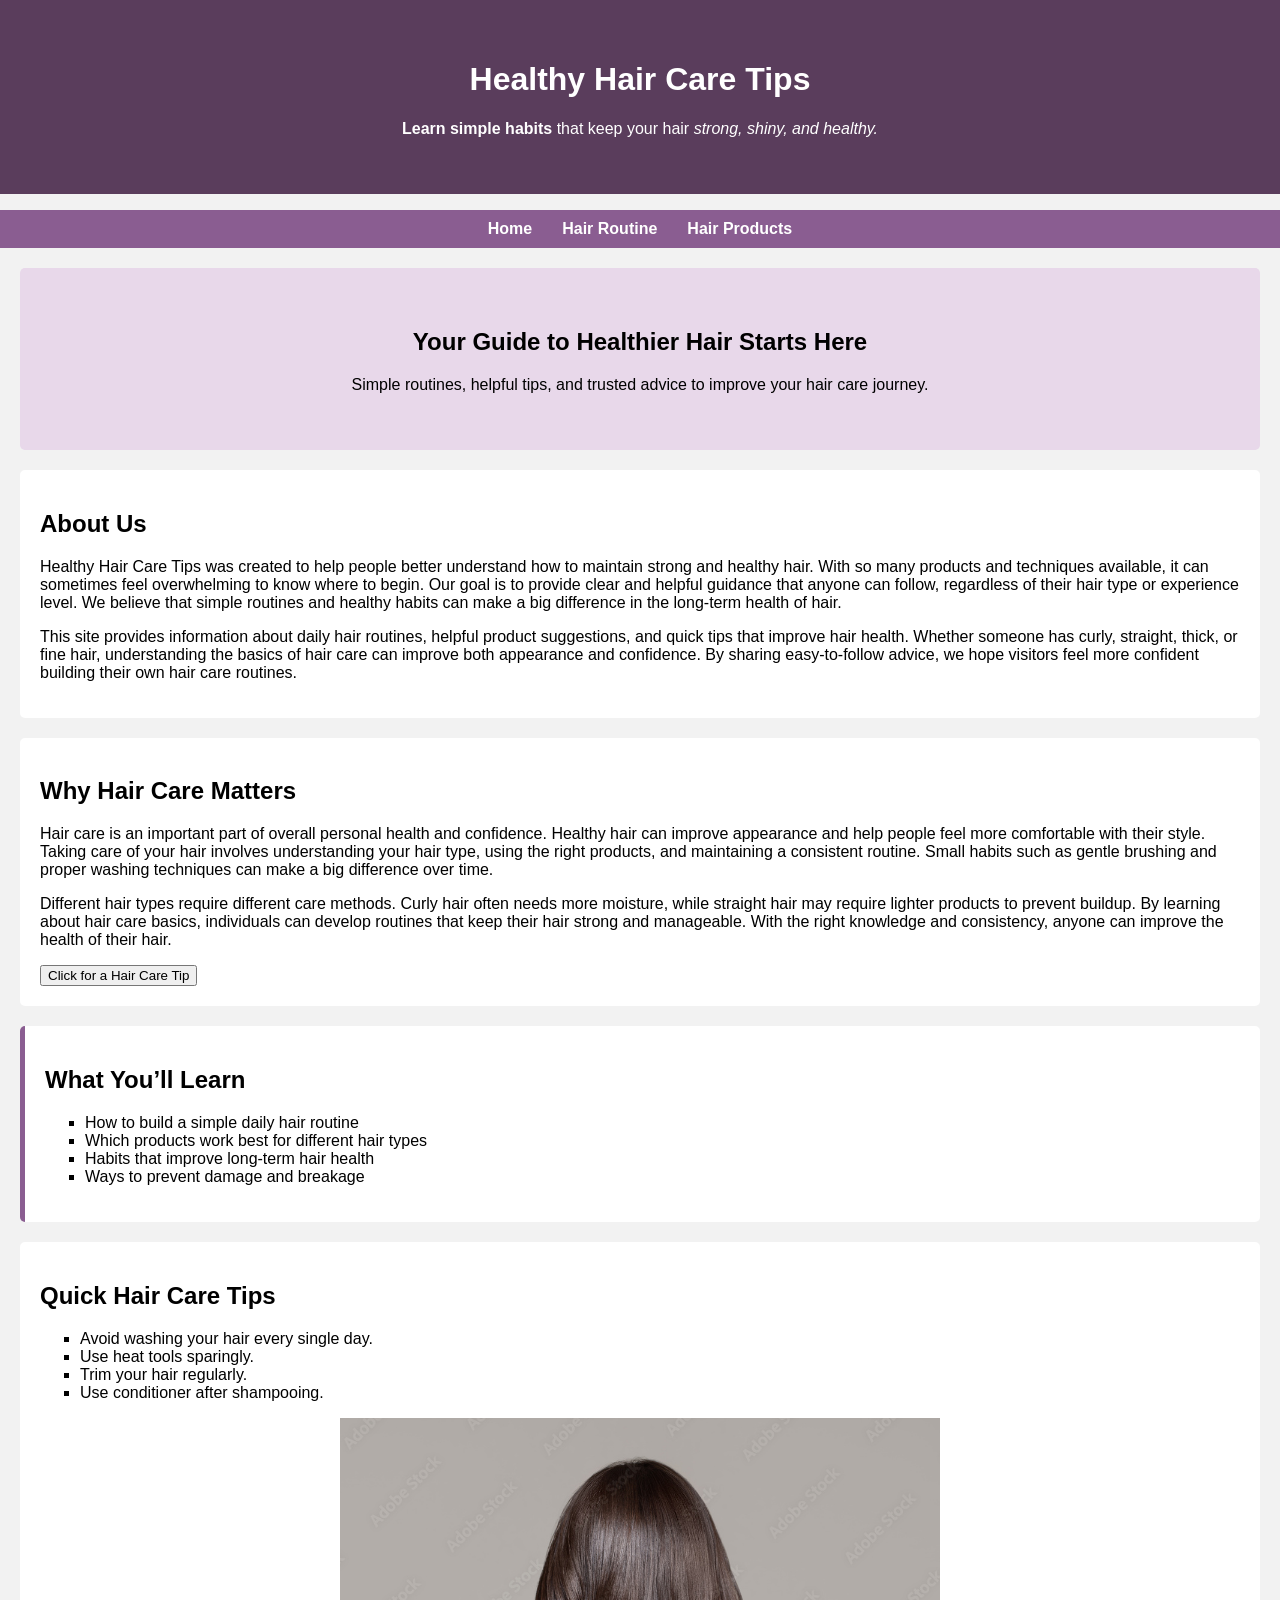
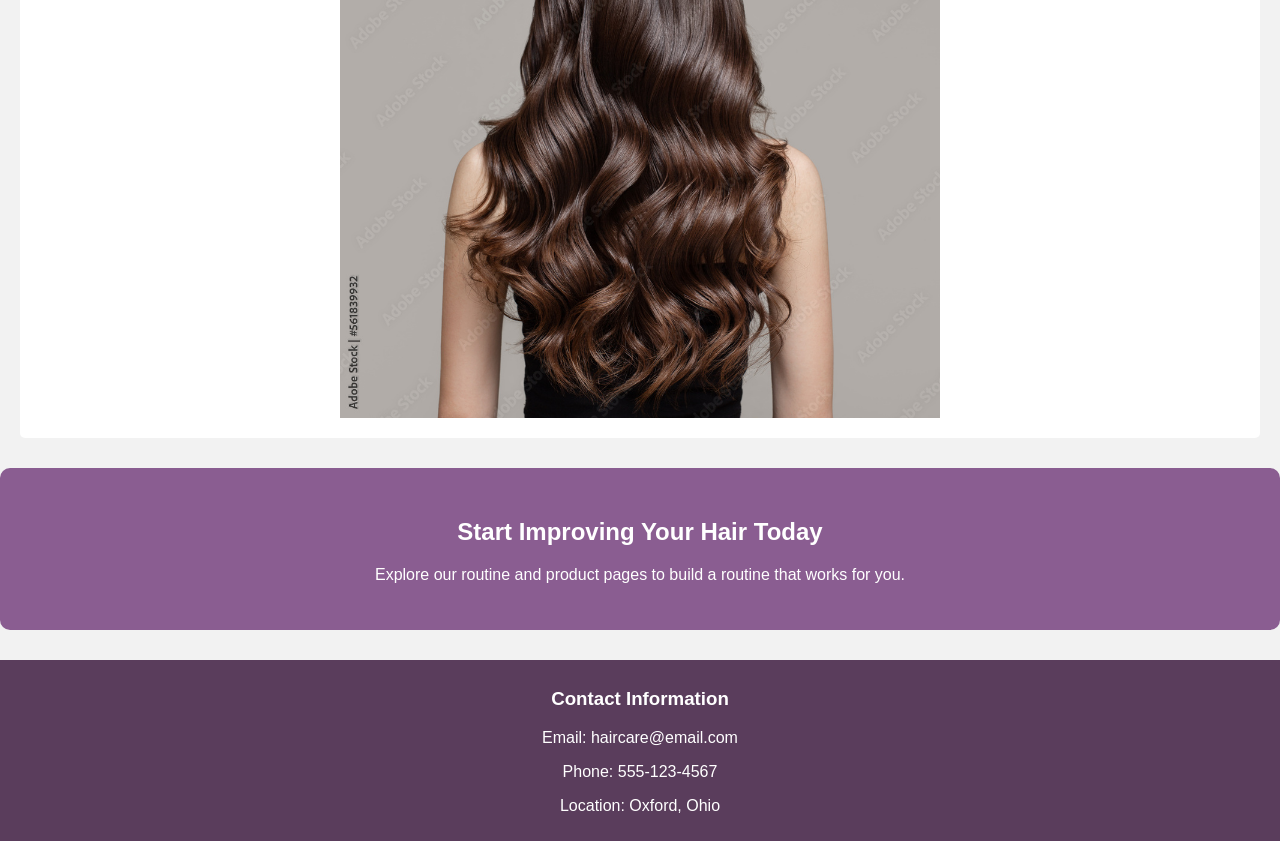
==== index.html @ 945bed4e "Add files via upload" ====
<!DOCTYPE html>
<html lang="en">
<head>
<meta charset="UTF-8">
<meta name="viewport" content="width=device-width, initial-scale=1.0">
<title>Hair Care Tips</title>
<link rel="stylesheet" href="styles.css">
<script src="script.js" defer></script>
</head>

<body>

<header class="site-header">
  <div class="container">
    <h1>Healthy Hair Care Tips</h1>
    <p><b>Learn simple habits</b> that keep your hair <i>strong, shiny, and healthy.</i></p>
  </div>
</header>

<nav class="navbar">
  <div class="container">
    <ul class="nav-links">
      <li><a href="index.html">Home</a></li>
      <li><a href="hairroutine.html">Hair Routine</a></li>
      <li><a href="hairproducts.html">Hair Products</a></li>
    </ul>
  </div>
</nav> 

<!-- NEW HERO SECTION -->
<section class="hero">
  <div class="container">
    <h2>Your Guide to Healthier Hair Starts Here</h2>
    <p>Simple routines, helpful tips, and trusted advice to improve your hair care journey.</p>
  </div>
</section>

<main class="container">

  <!-- ABOUT -->
  <section class="content card">
    <h2>About Us</h2>

    <p>
    Healthy Hair Care Tips was created to help people better understand how to maintain strong and healthy hair. With so many products and techniques available, it can sometimes feel overwhelming to know where to begin. Our goal is to provide clear and helpful guidance that anyone can follow, regardless of their hair type or experience level. We believe that simple routines and healthy habits can make a big difference in the long-term health of hair.
    </p>

    <p>
    This site provides information about daily hair routines, helpful product suggestions, and quick tips that improve hair health. Whether someone has curly, straight, thick, or fine hair, understanding the basics of hair care can improve both appearance and confidence. By sharing easy-to-follow advice, we hope visitors feel more confident building their own hair care routines.
    </p>
  </section>

  <!-- WHY IT MATTERS -->
  <section class="content card">
    <h2>Why Hair Care Matters</h2>

    <p>
    Hair care is an important part of overall personal health and confidence. Healthy hair can improve appearance and help people feel more comfortable with their style. Taking care of your hair involves understanding your hair type, using the right products, and maintaining a consistent routine. Small habits such as gentle brushing and proper washing techniques can make a big difference over time.
    </p>

    <p>
    Different hair types require different care methods. Curly hair often needs more moisture, while straight hair may require lighter products to prevent buildup. By learning about hair care basics, individuals can develop routines that keep their hair strong and manageable. With the right knowledge and consistency, anyone can improve the health of their hair.
    </p>

    <div class="button-container">
      <button onclick="showTip()">Click for a Hair Care Tip</button>
    </div>
  </section>

  <!-- NEW FEATURE SECTION -->
  <section class="content card highlight">
    <h2>What You’ll Learn</h2>
    <ul>
      <li>How to build a simple daily hair routine</li>
      <li>Which products work best for different hair types</li>
      <li>Habits that improve long-term hair health</li>
      <li>Ways to prevent damage and breakage</li>
    </ul>
  </section>

  <!-- TIPS -->
  <section class="content card">
    <h2>Quick Hair Care Tips</h2>

    <div class="tips-layout">
      <ul>
        <li>Avoid washing your hair every single day.</li>
        <li>Use heat tools sparingly.</li>
        <li>Trim your hair regularly.</li>
        <li>Use conditioner after shampooing.</li>
      </ul>

      <img src="hairphoto1.jpg" alt="Healthy Shiny Hair" class="center-img" width="100">
    </div>
  </section>

  <!-- NEW CTA SECTION -->
  <section class="cta">
    <h2>Start Improving Your Hair Today</h2>
    <p>Explore our routine and product pages to build a routine that works for you.</p>
  </section>

</main>

<footer class="site-footer">
  <div class="container">
    <h3>Contact Information</h3>
    <p>Email: haircare@email.com</p>
    <p>Phone: 555-123-4567</p>
    <p>Location: Oxford, Ohio</p>
  </div>
</footer>

</body>
</html>
---- styles.css ----
/* Background styling */

body {
background-color: #f2f2f2;
font-family: Arial, Helvetica, sans-serif;
margin: 0;
padding: 0;
}

/* Header styling */

header {
background-color: #5a3d5c;
color: white;
text-align: center;
padding: 40px;
}

/* Navigation */

nav ul {
list-style-type: none;
background-color: #8a5d91;
display: flex;
justify-content: center;
padding: 10px;
}

nav ul li {
margin: 0 15px;
}

nav ul li a {
color: white;
text-decoration: none;
font-weight: bold;
}

/* Section styling */

section {
background-color: white;
margin: 20px;
padding: 20px;
border-radius: 5px;
}

/* Aside styling */

aside {
background-color: #e8d8ea;
margin: 20px;
padding: 15px;
}

/* List styling */

ul {
list-style-type: square;
}

/* Table styling */

table {
width: 60%;
margin: 20px;
border-collapse: collapse;
}

table th {
background-color: #5a3d5c;
color: white;
padding: 10px;
}

table td {
padding: 10px;
text-align: center;
}

.center-img {
display: block;
margin-left: auto;
margin-right: auto;
width: 50%;
}

/* Footer */

footer {
background-color: #5a3d5c;
color: white;
text-align: center;
padding: 10px;
margin-top: 20px;
}

.hero {
  background-color: #e8d8ea;
  text-align: center;
  padding: 40px 20px;
  margin-bottom: 20px;
}

.highlight {
  border-left: 5px solid #8a5d91;
}

.cta {
  text-align: center;
  background-color: #8a5d91;
  color: white;
  padding: 30px 20px;
  border-radius: 10px;
  margin: 30px 0;
}
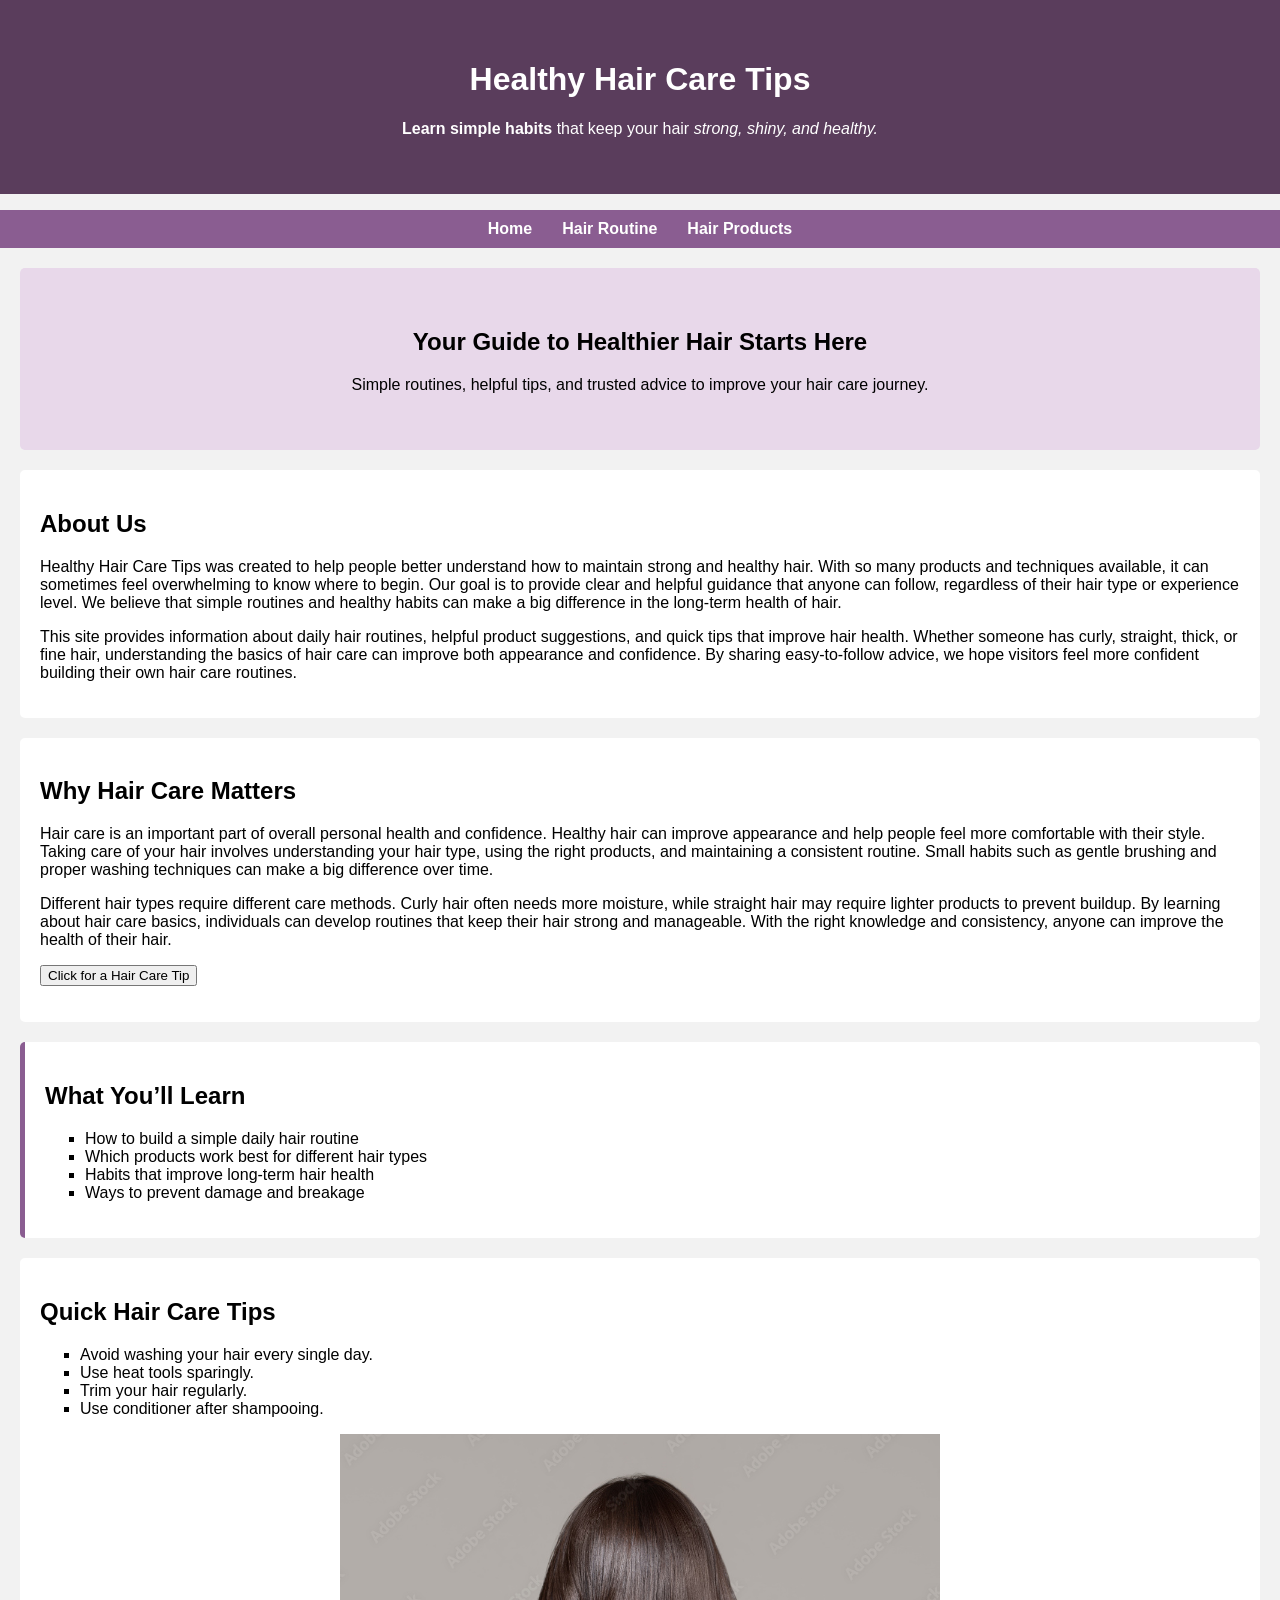
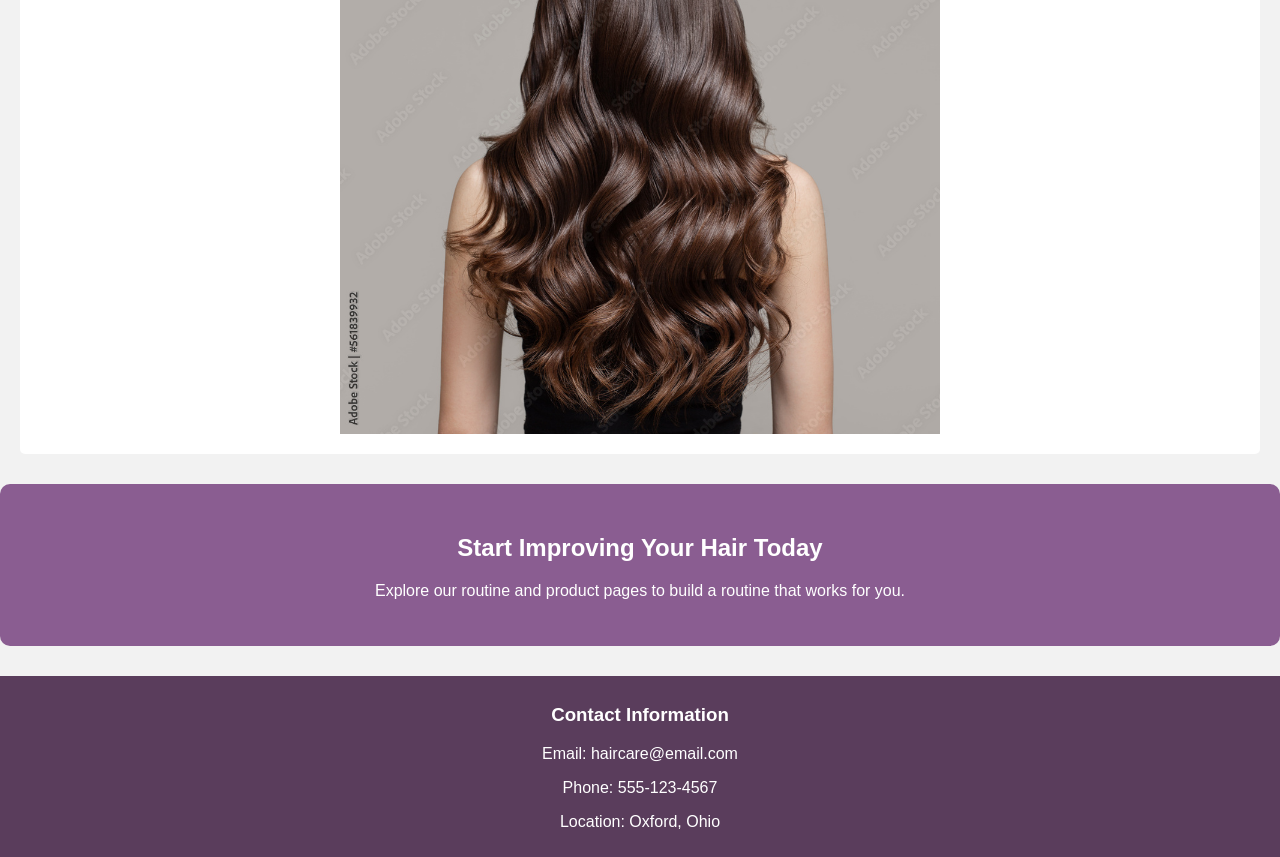
==== commit 86d3a7bd: "Update index.html" ====
--- a/index.html
+++ b/index.html
@@ -64,6 +64,7 @@
 
     <div class="button-container">
       <button onclick="showTip()">Click for a Hair Care Tip</button>
+      <p id="tipText"></p>
     </div>
   </section>
 
@@ -112,4 +113,4 @@
 </footer>
 
 </body>
-</html>+</html>
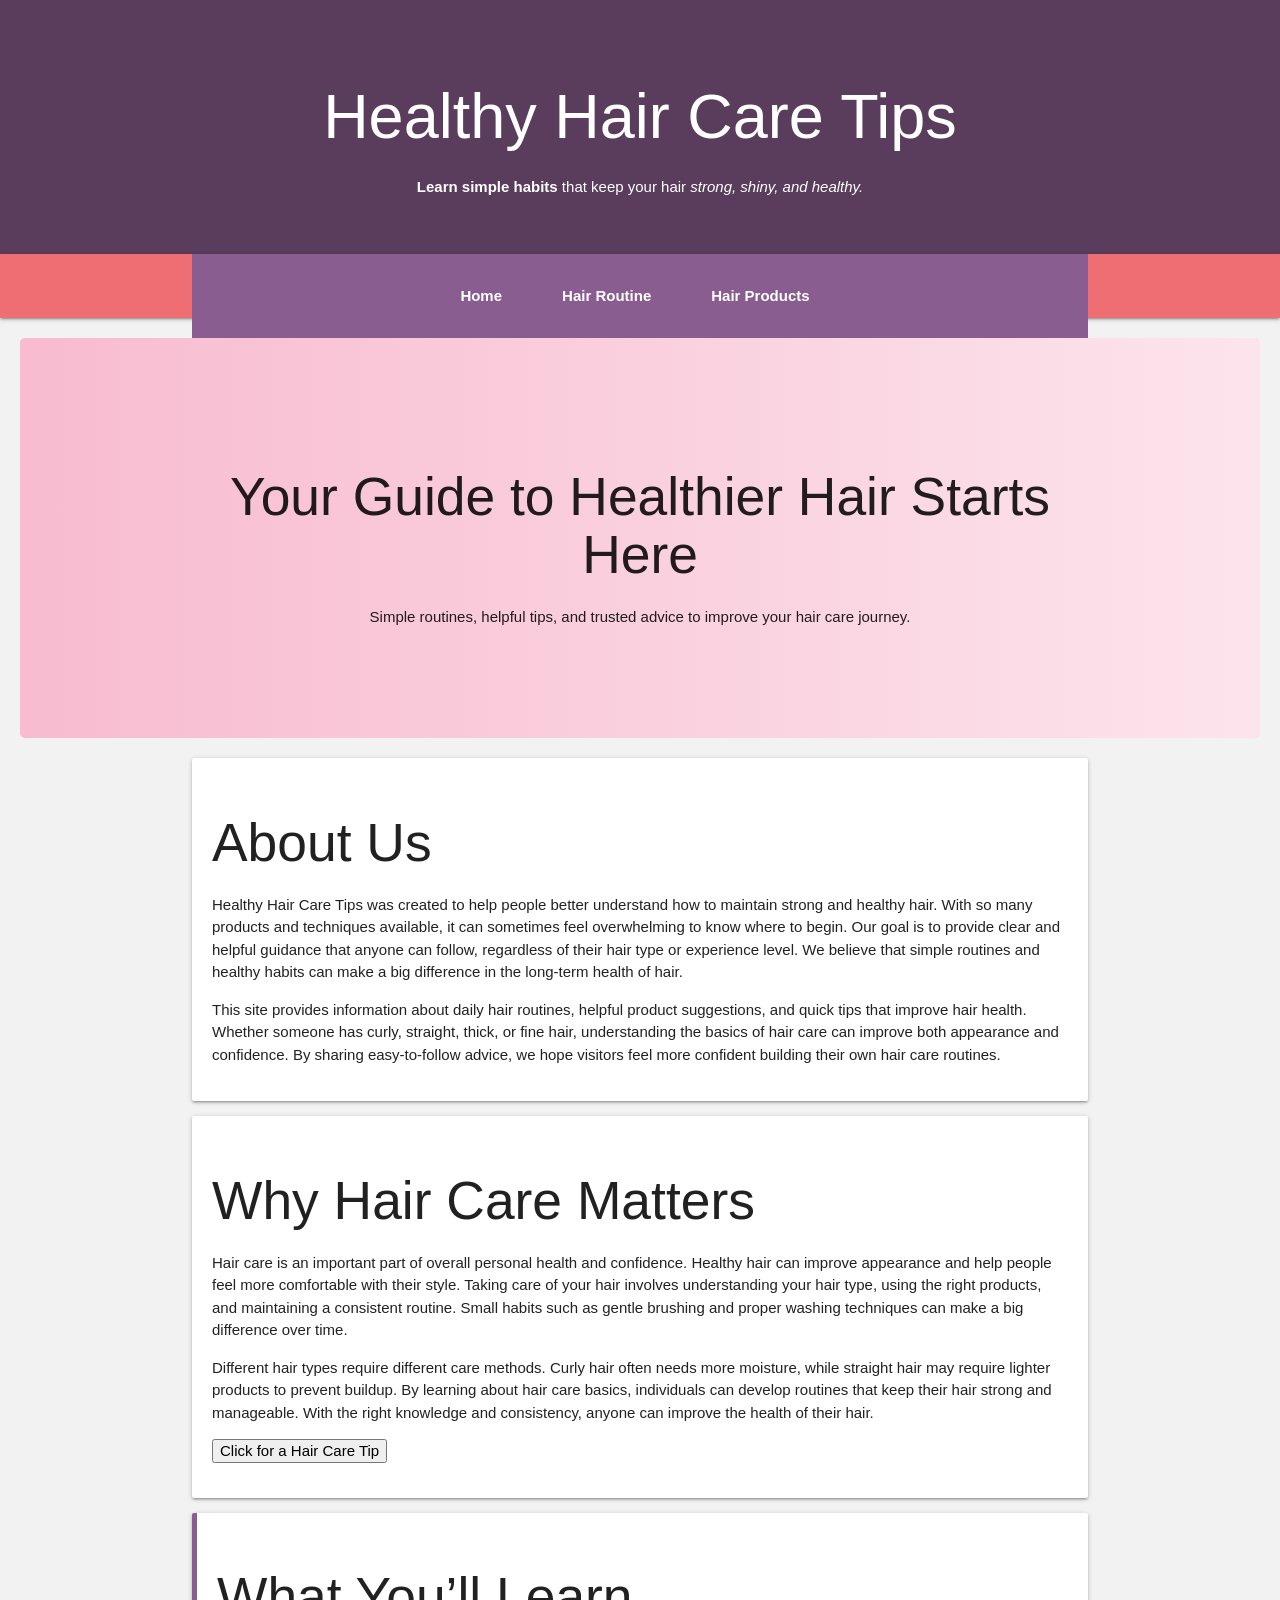
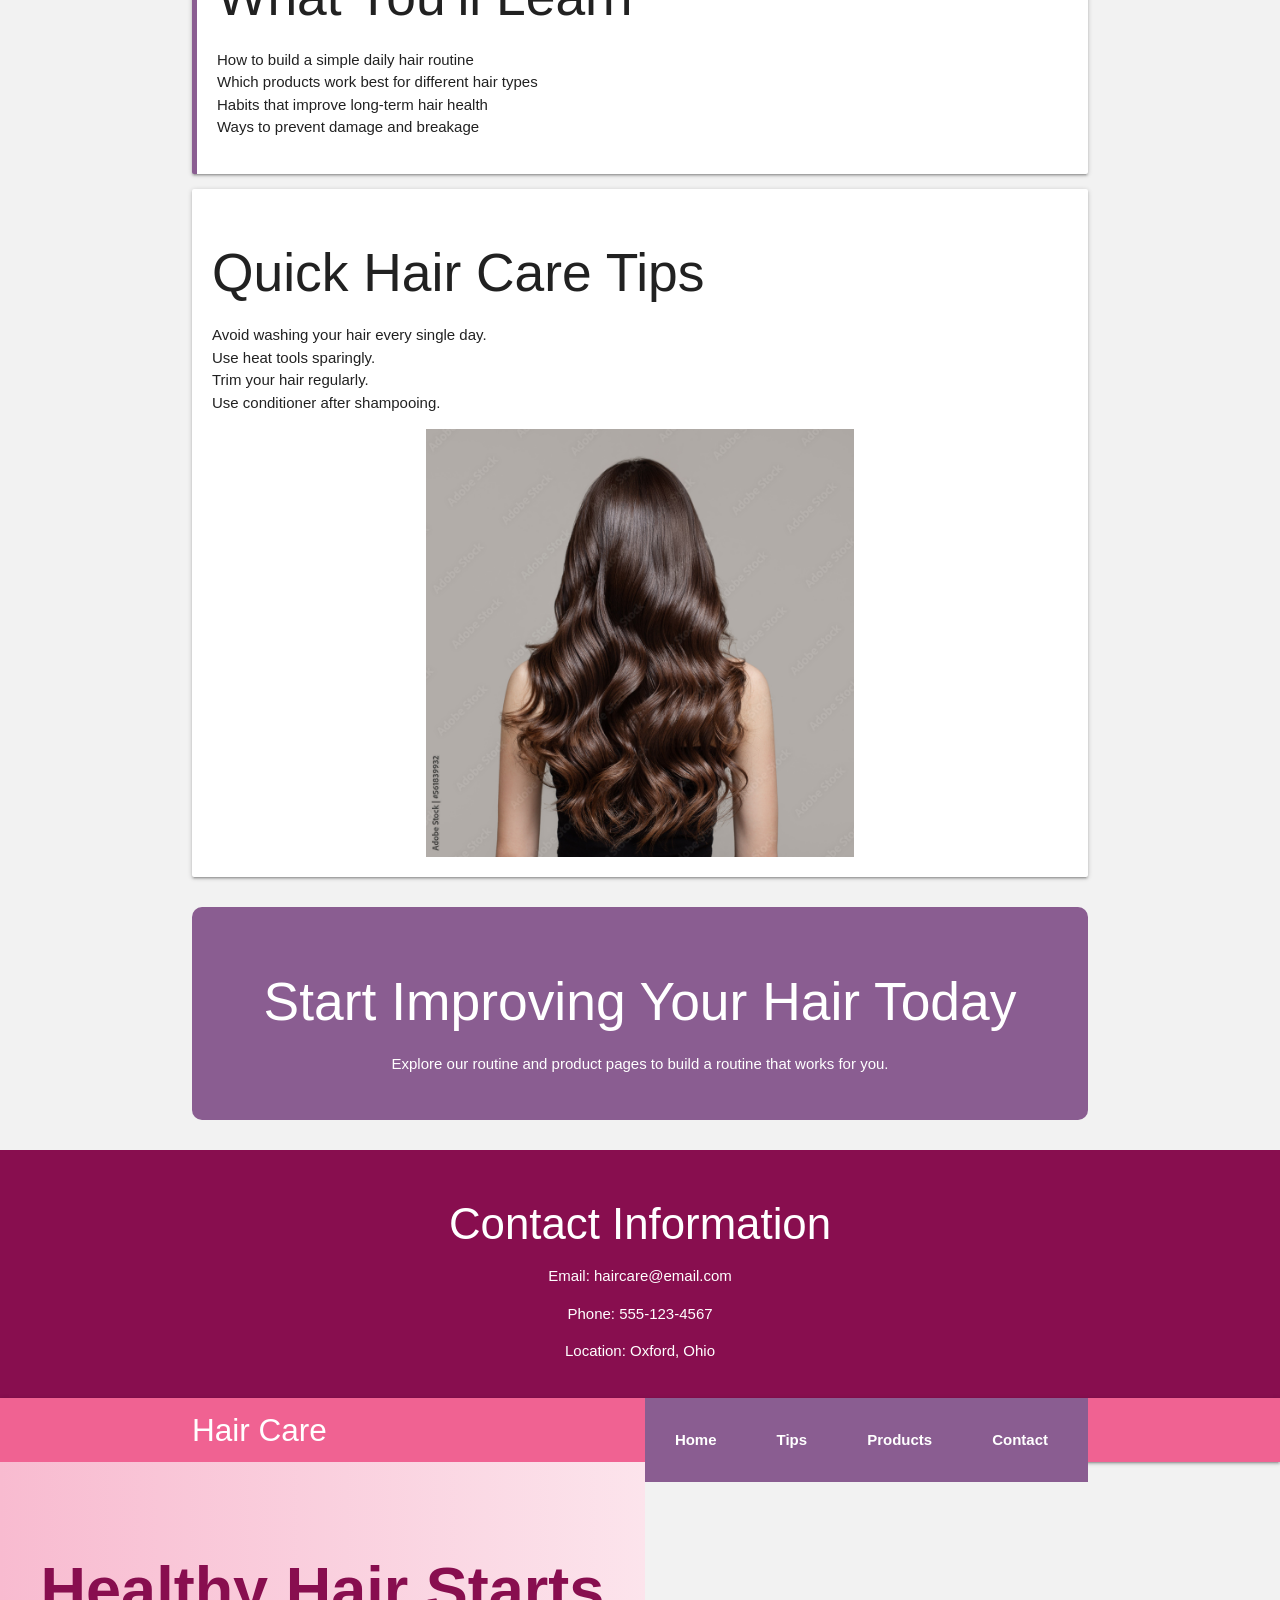
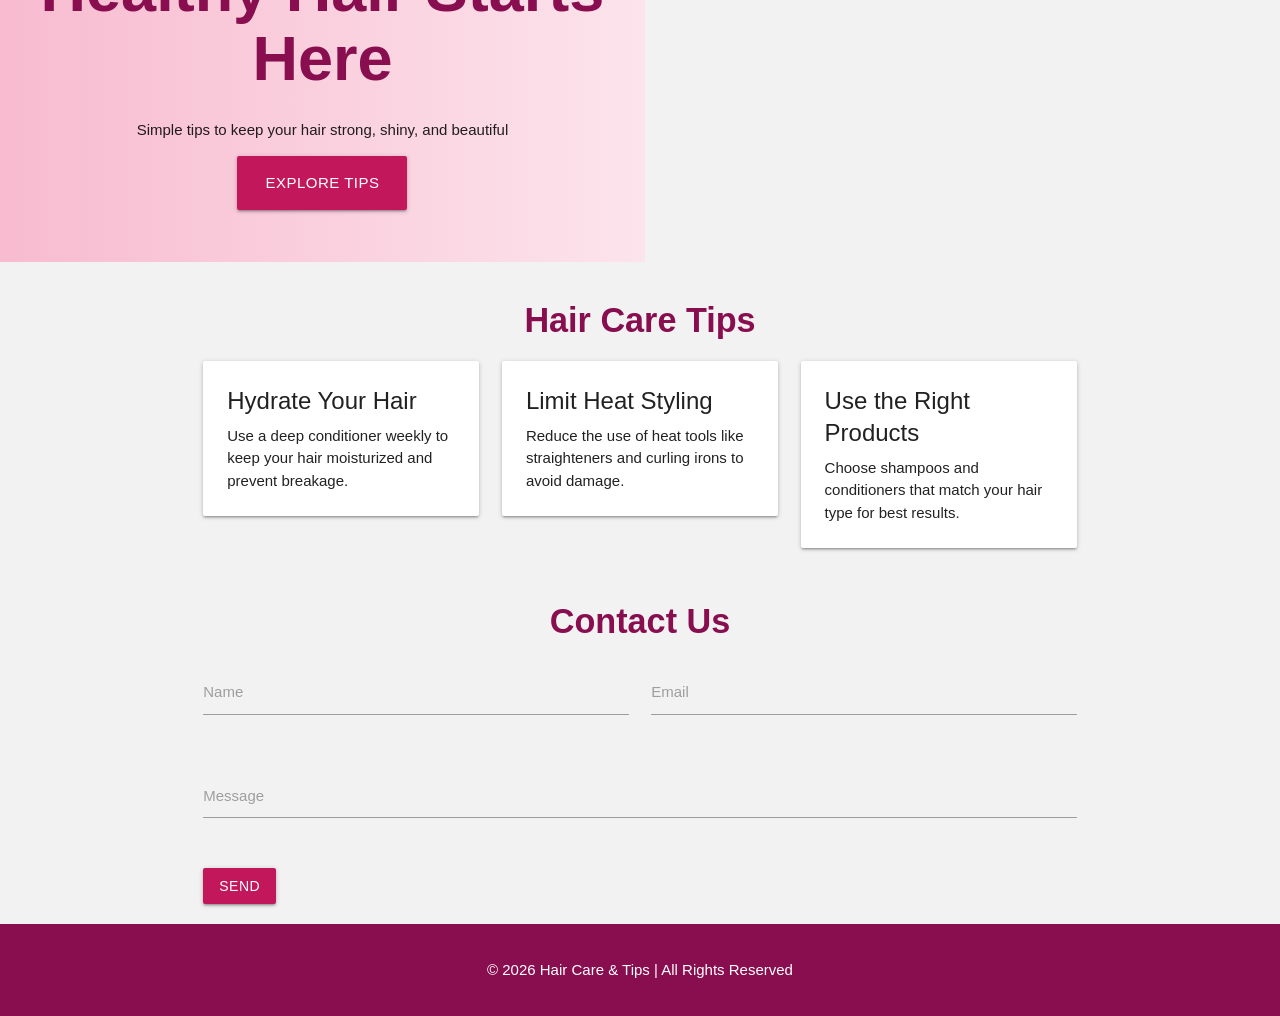
==== commit 81528a79: "Update index.html" ====
--- a/index.html
+++ b/index.html
@@ -114,3 +114,158 @@
 
 </body>
 </html>
+
+<!DOCTYPE html>
+<html lang="en">
+<head>
+  <meta charset="UTF-8">
+  <meta name="viewport" content="width=device-width, initial-scale=1.0">
+  <title>Hair Care & Tips</title>
+
+  <!-- Materialize CSS -->
+  <link rel="stylesheet" href="https://cdnjs.cloudflare.com/ajax/libs/materialize/1.0.0/css/materialize.min.css">
+
+  <!-- Google Icons -->
+  <link href="https://fonts.googleapis.com/icon?family=Material+Icons" rel="stylesheet">
+
+  <style>
+    body {
+      font-family: Arial, sans-serif;
+    }
+
+    /* Hero Section */
+    .hero {
+      height: 400px;
+      background: linear-gradient(to right, #f8bbd0, #fce4ec);
+      display: flex;
+      align-items: center;
+      justify-content: center;
+      text-align: center;
+    }
+
+    .hero h1 {
+      color: #880e4f;
+      font-weight: bold;
+    }
+
+    .section-title {
+      margin-top: 40px;
+      font-weight: bold;
+      color: #880e4f;
+    }
+
+    footer {
+      background-color: #880e4f;
+      padding: 20px;
+      color: white;
+    }
+  </style>
+</head>
+
+<body>
+
+  <!-- Navbar -->
+  <nav class="pink lighten-2">
+    <div class="nav-wrapper container">
+      <a href="#" class="brand-logo">Hair Care</a>
+      <ul id="nav-mobile" class="right hide-on-med-and-down">
+        <li><a href="#">Home</a></li>
+        <li><a href="#">Tips</a></li>
+        <li><a href="#">Products</a></li>
+        <li><a href="#">Contact</a></li>
+      </ul>
+    </div>
+  </nav>
+
+  <!-- Hero Section -->
+  <div class="hero">
+    <div>
+      <h1>Healthy Hair Starts Here</h1>
+      <p>Simple tips to keep your hair strong, shiny, and beautiful</p>
+      <a class="btn-large pink darken-2 waves-effect waves-light">Explore Tips</a>
+    </div>
+  </div>
+
+  <!-- Tips Section -->
+  <div class="container">
+    <h4 class="center section-title">Hair Care Tips</h4>
+
+    <div class="row">
+
+      <!-- Tip 1 -->
+      <div class="col s12 m4">
+        <div class="card">
+          <div class="card-content">
+            <span class="card-title">Hydrate Your Hair</span>
+            <p>Use a deep conditioner weekly to keep your hair moisturized and prevent breakage.</p>
+          </div>
+        </div>
+      </div>
+
+      <!-- Tip 2 -->
+      <div class="col s12 m4">
+        <div class="card">
+          <div class="card-content">
+            <span class="card-title">Limit Heat Styling</span>
+            <p>Reduce the use of heat tools like straighteners and curling irons to avoid damage.</p>
+          </div>
+        </div>
+      </div>
+
+      <!-- Tip 3 -->
+      <div class="col s12 m4">
+        <div class="card">
+          <div class="card-content">
+            <span class="card-title">Use the Right Products</span>
+            <p>Choose shampoos and conditioners that match your hair type for best results.</p>
+          </div>
+        </div>
+      </div>
+
+    </div>
+  </div>
+
+  <!-- Contact Section -->
+  <div class="container">
+    <h4 class="center section-title">Contact Us</h4>
+
+    <div class="row">
+      <form class="col s12">
+
+        <div class="row">
+          <div class="input-field col s6">
+            <input id="name" type="text" class="validate">
+            <label for="name">Name</label>
+          </div>
+
+          <div class="input-field col s6">
+            <input id="email" type="email" class="validate">
+            <label for="email">Email</label>
+          </div>
+        </div>
+
+        <div class="row">
+          <div class="input-field col s12">
+            <textarea id="message" class="materialize-textarea"></textarea>
+            <label for="message">Message</label>
+          </div>
+        </div>
+
+        <button class="btn pink darken-2 waves-effect waves-light" type="submit">
+          Send
+        </button>
+
+      </form>
+    </div>
+  </div>
+
+  <!-- Footer -->
+  <footer class="center">
+    <p>© 2026 Hair Care & Tips | All Rights Reserved</p>
+  </footer>
+
+  <!-- Materialize JS -->
+  <script src="https://cdnjs.cloudflare.com/ajax/libs/materialize/1.0.0/js/materialize.min.js"></script>
+
+</body>
+</html>
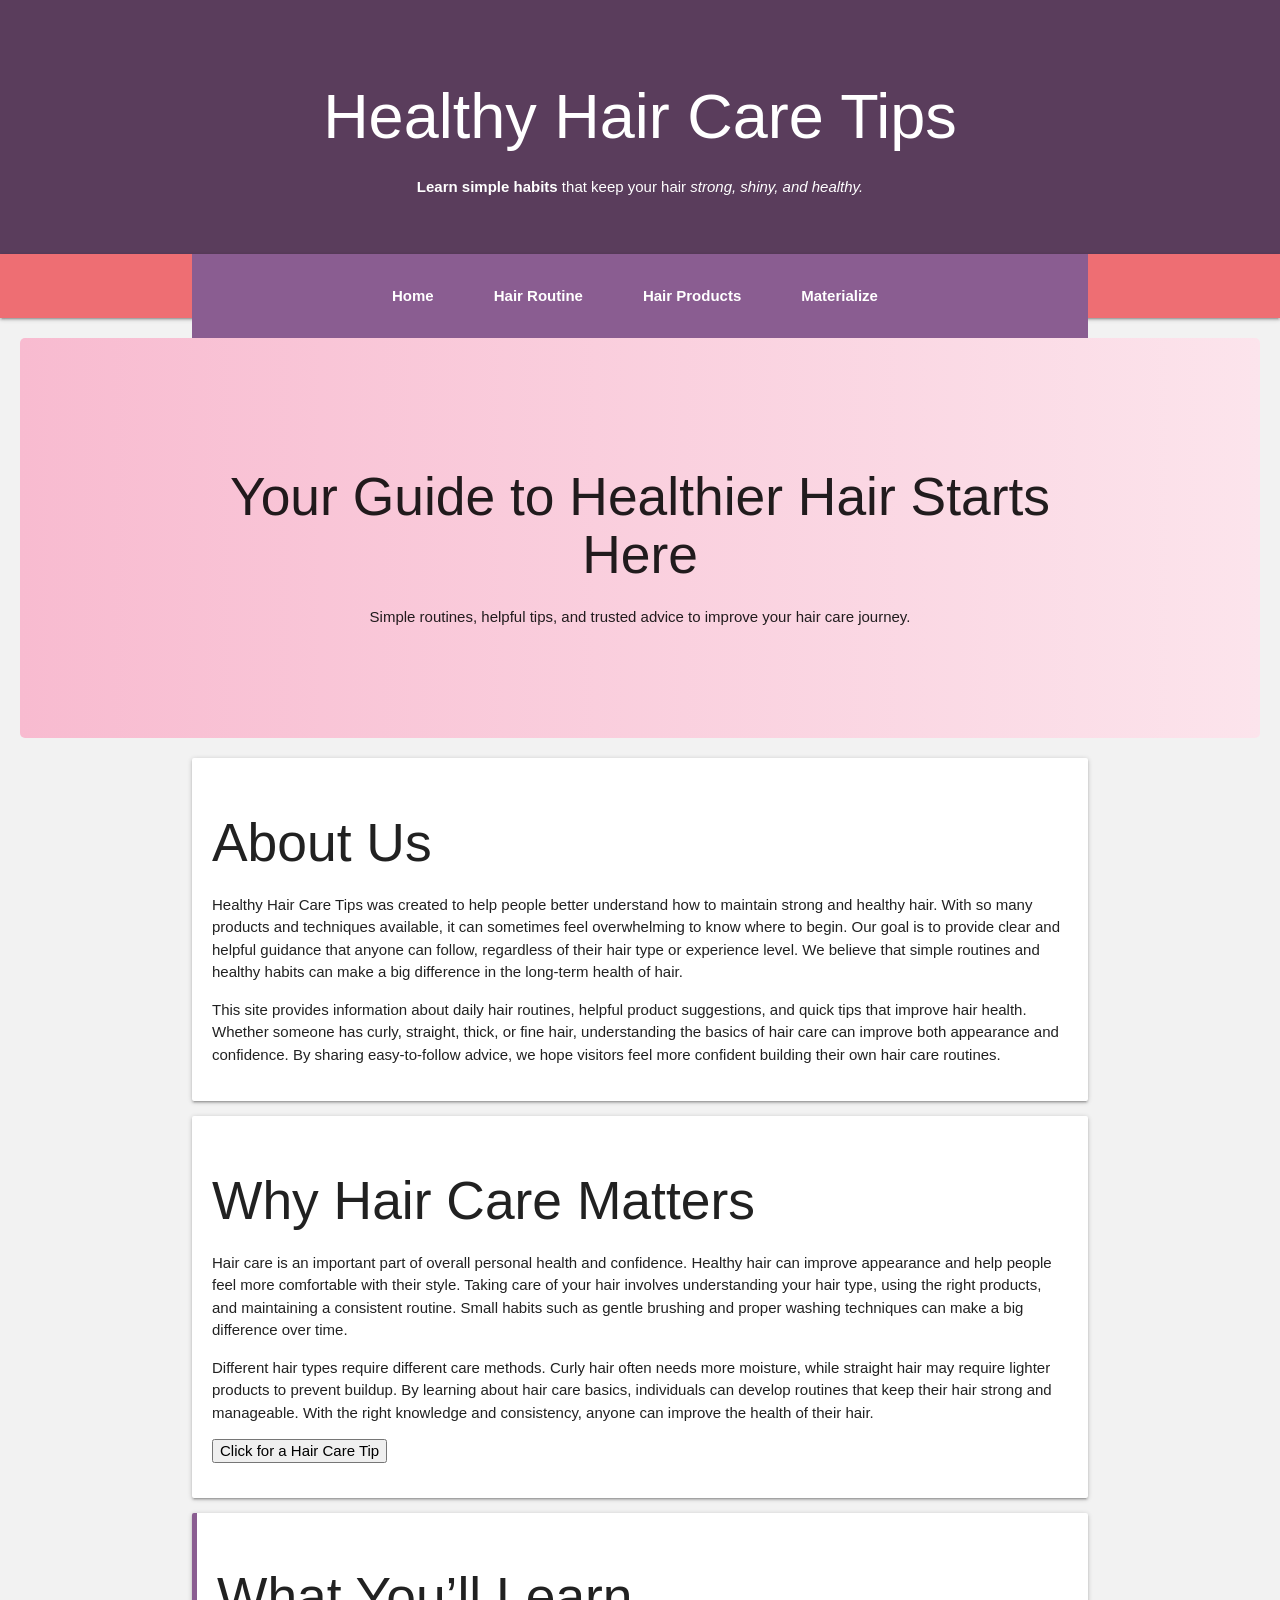
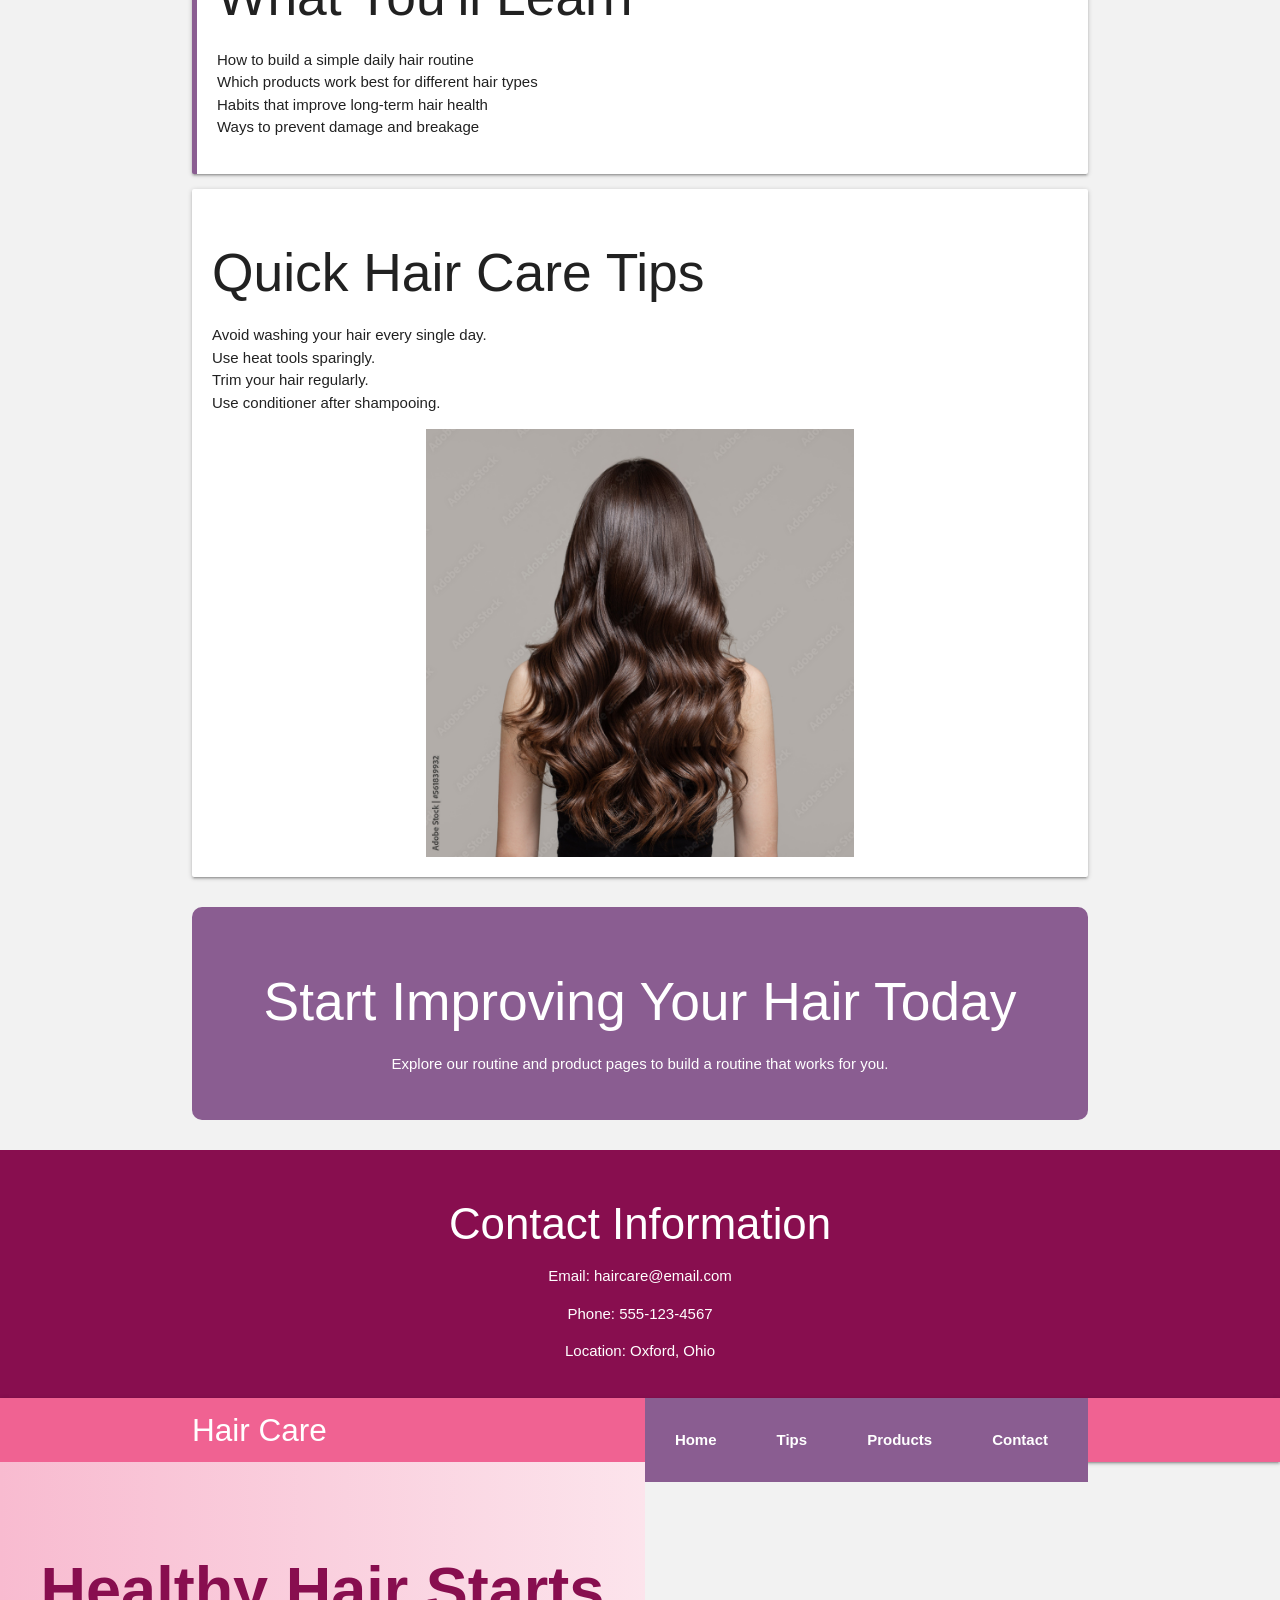
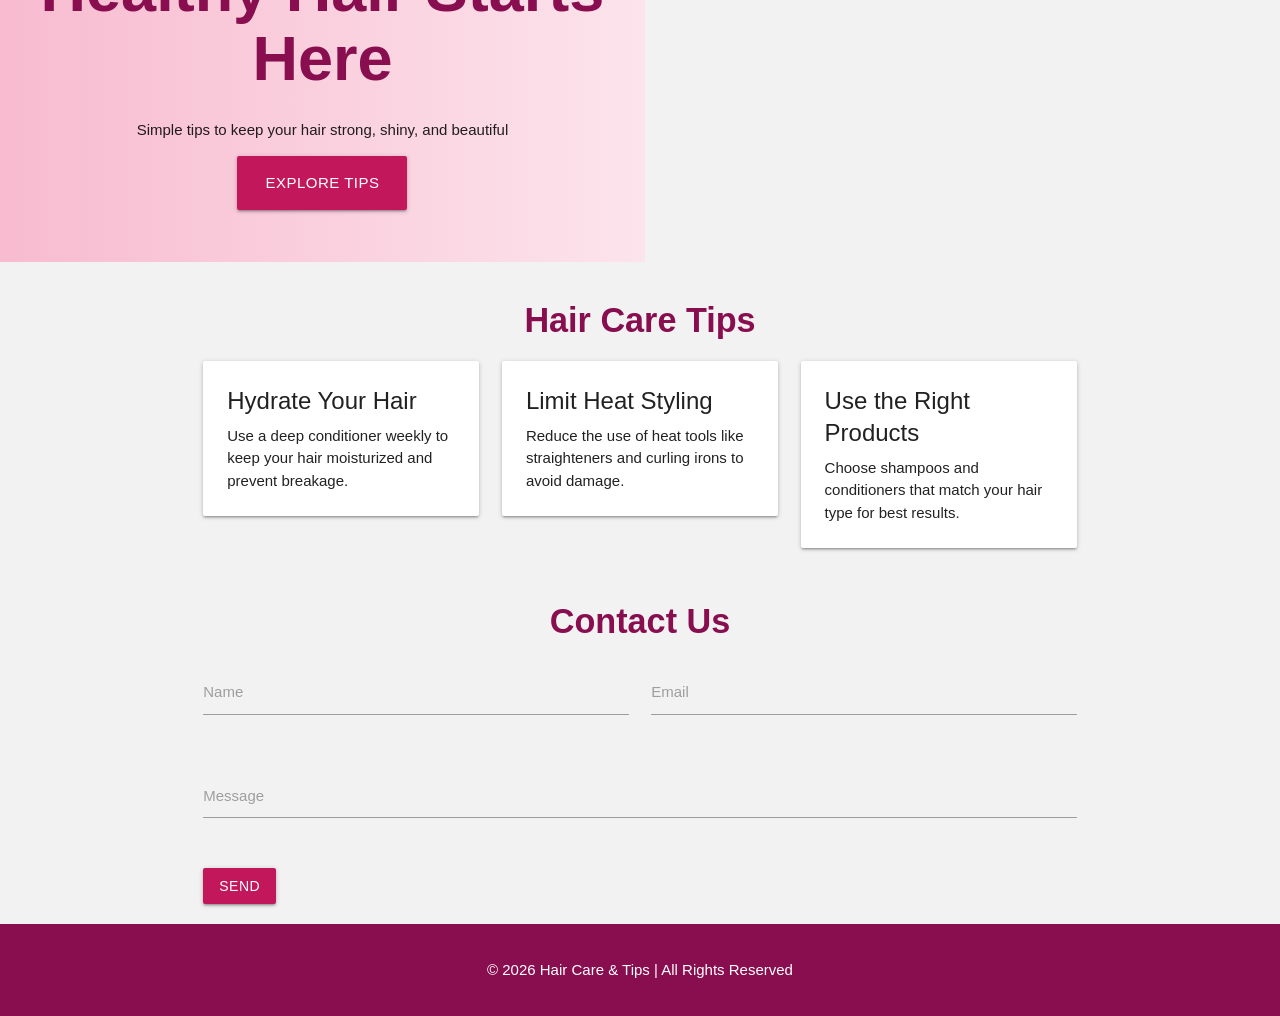
==== commit 2189027a: "Update index.html" ====
--- a/index.html
+++ b/index.html
@@ -23,6 +23,7 @@
       <li><a href="index.html">Home</a></li>
       <li><a href="hairroutine.html">Hair Routine</a></li>
       <li><a href="hairproducts.html">Hair Products</a></li>
+      <li><a href="materialize.html.zip">Materialize</a></li>
     </ul>
   </div>
 </nav> 
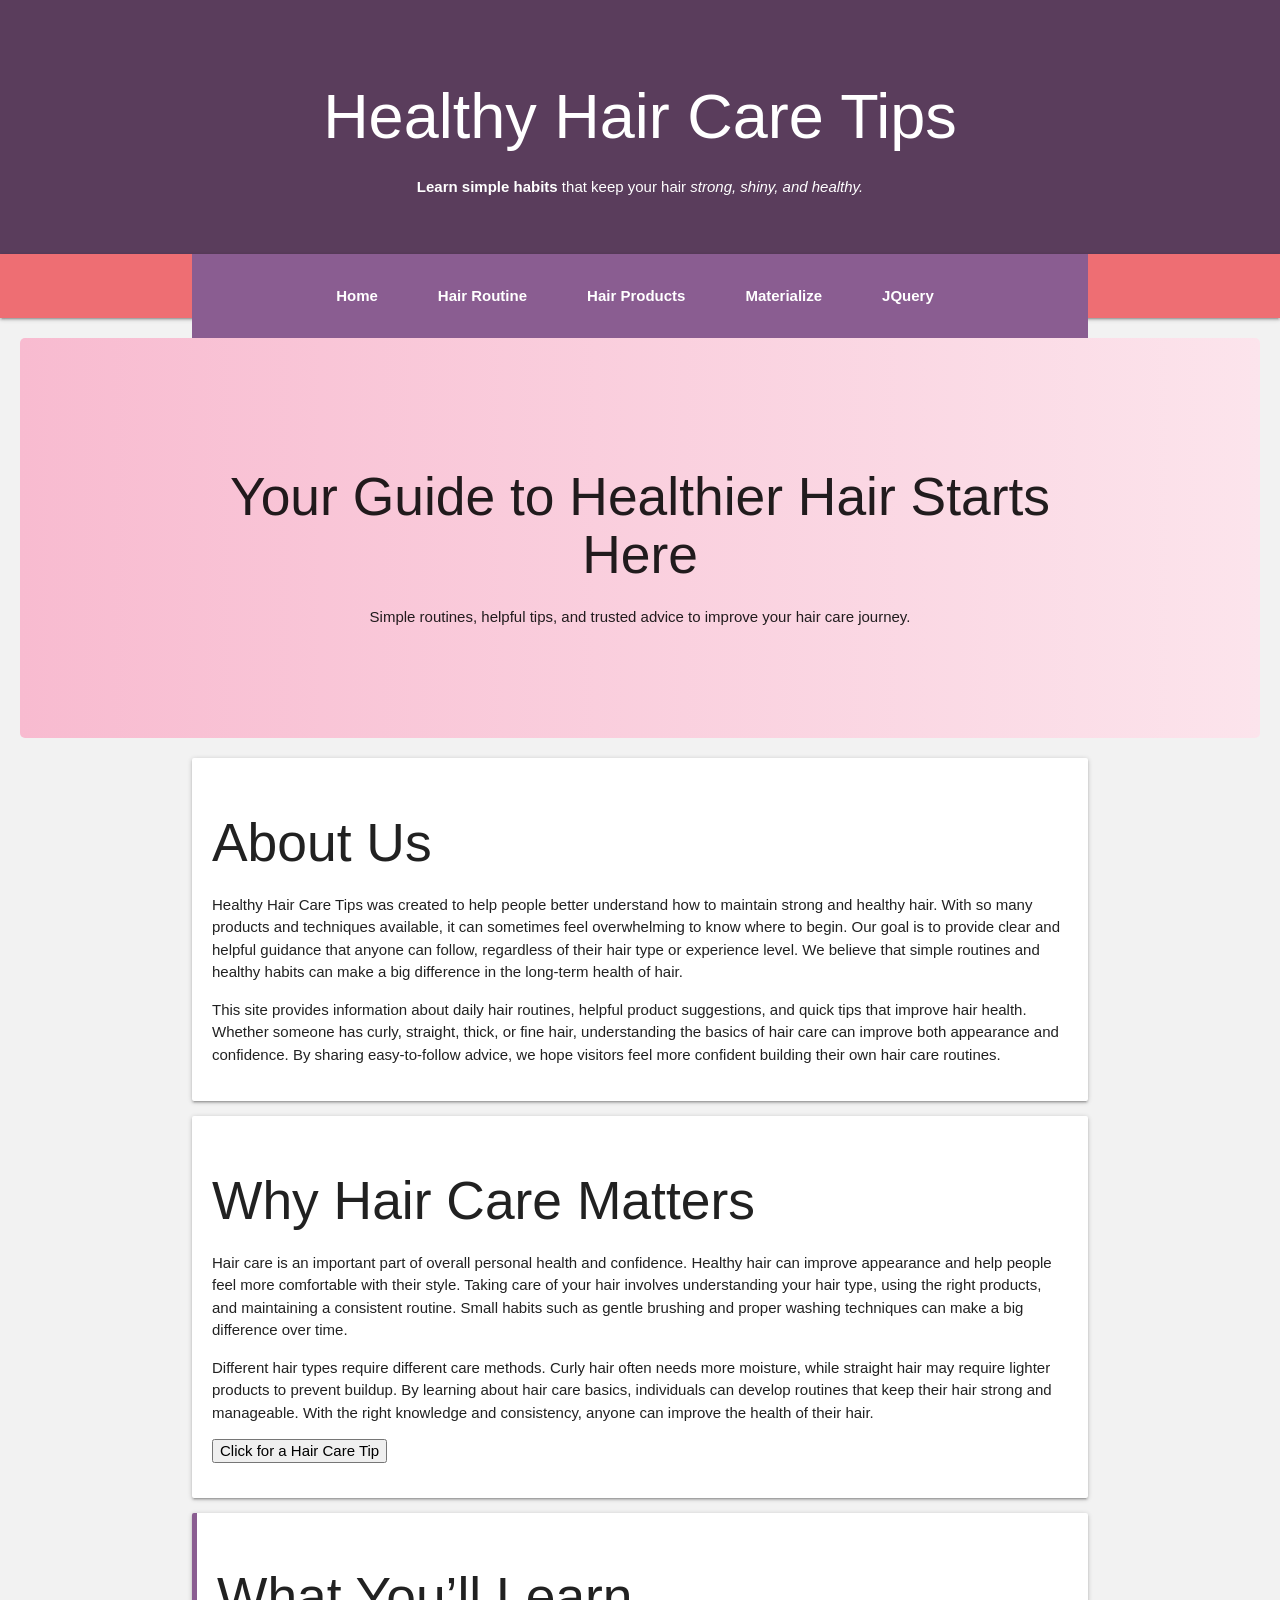
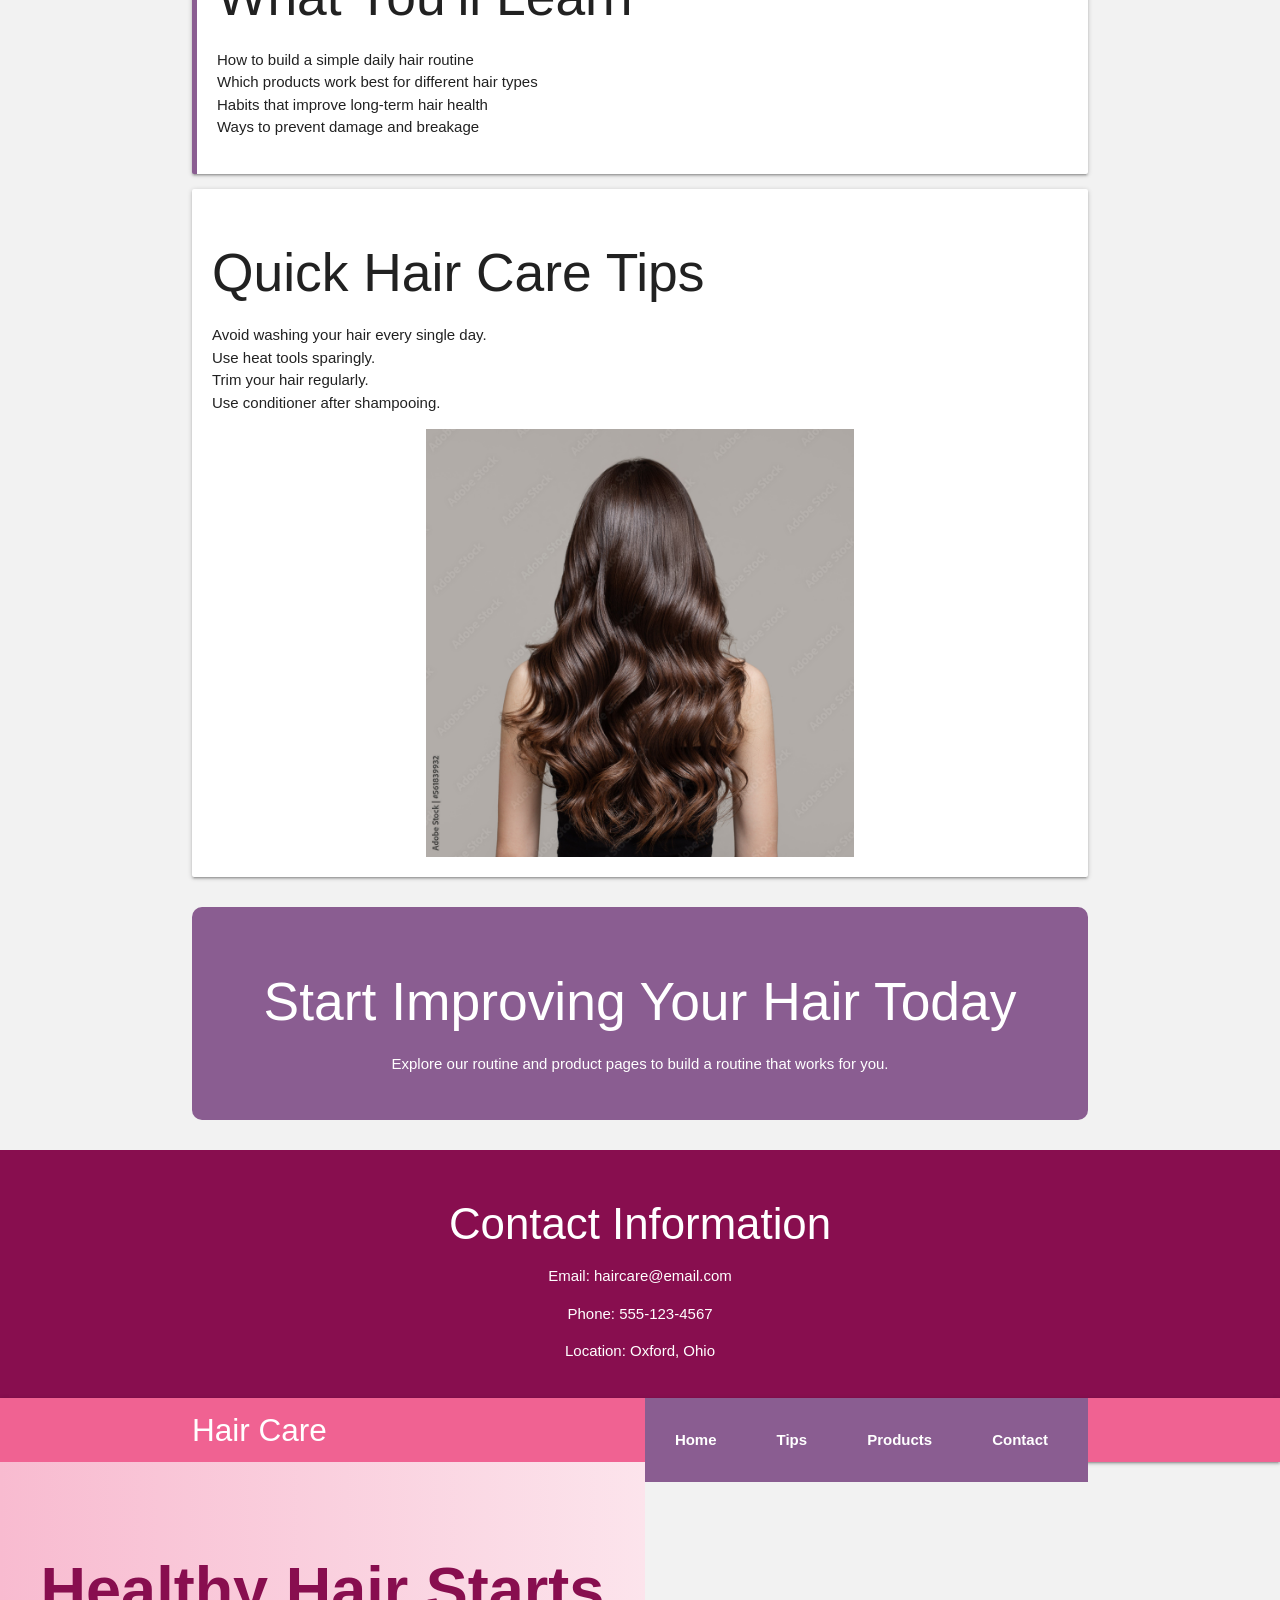
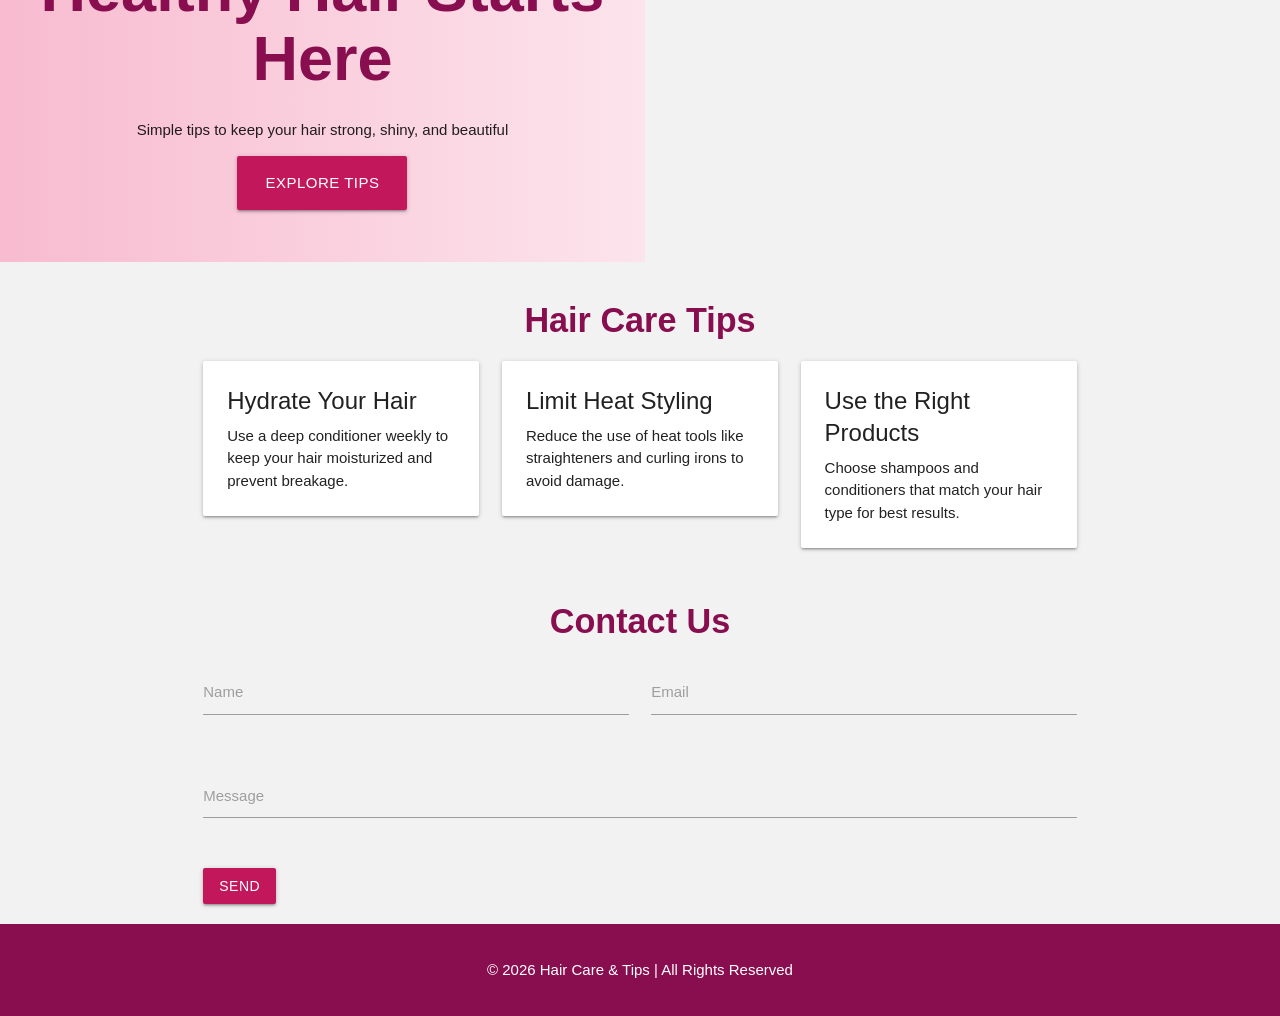
==== commit 8e428cfb: "Update index.html" ====
--- a/index.html
+++ b/index.html
@@ -23,7 +23,8 @@
       <li><a href="index.html">Home</a></li>
       <li><a href="hairroutine.html">Hair Routine</a></li>
       <li><a href="hairproducts.html">Hair Products</a></li>
-      <li><a href="materialize.html.zip">Materialize</a></li>
+      <li><a href="materialize.html">Materialize</a></li>
+      <li><a href="jquery.html">JQuery</a></li>
     </ul>
   </div>
 </nav> 
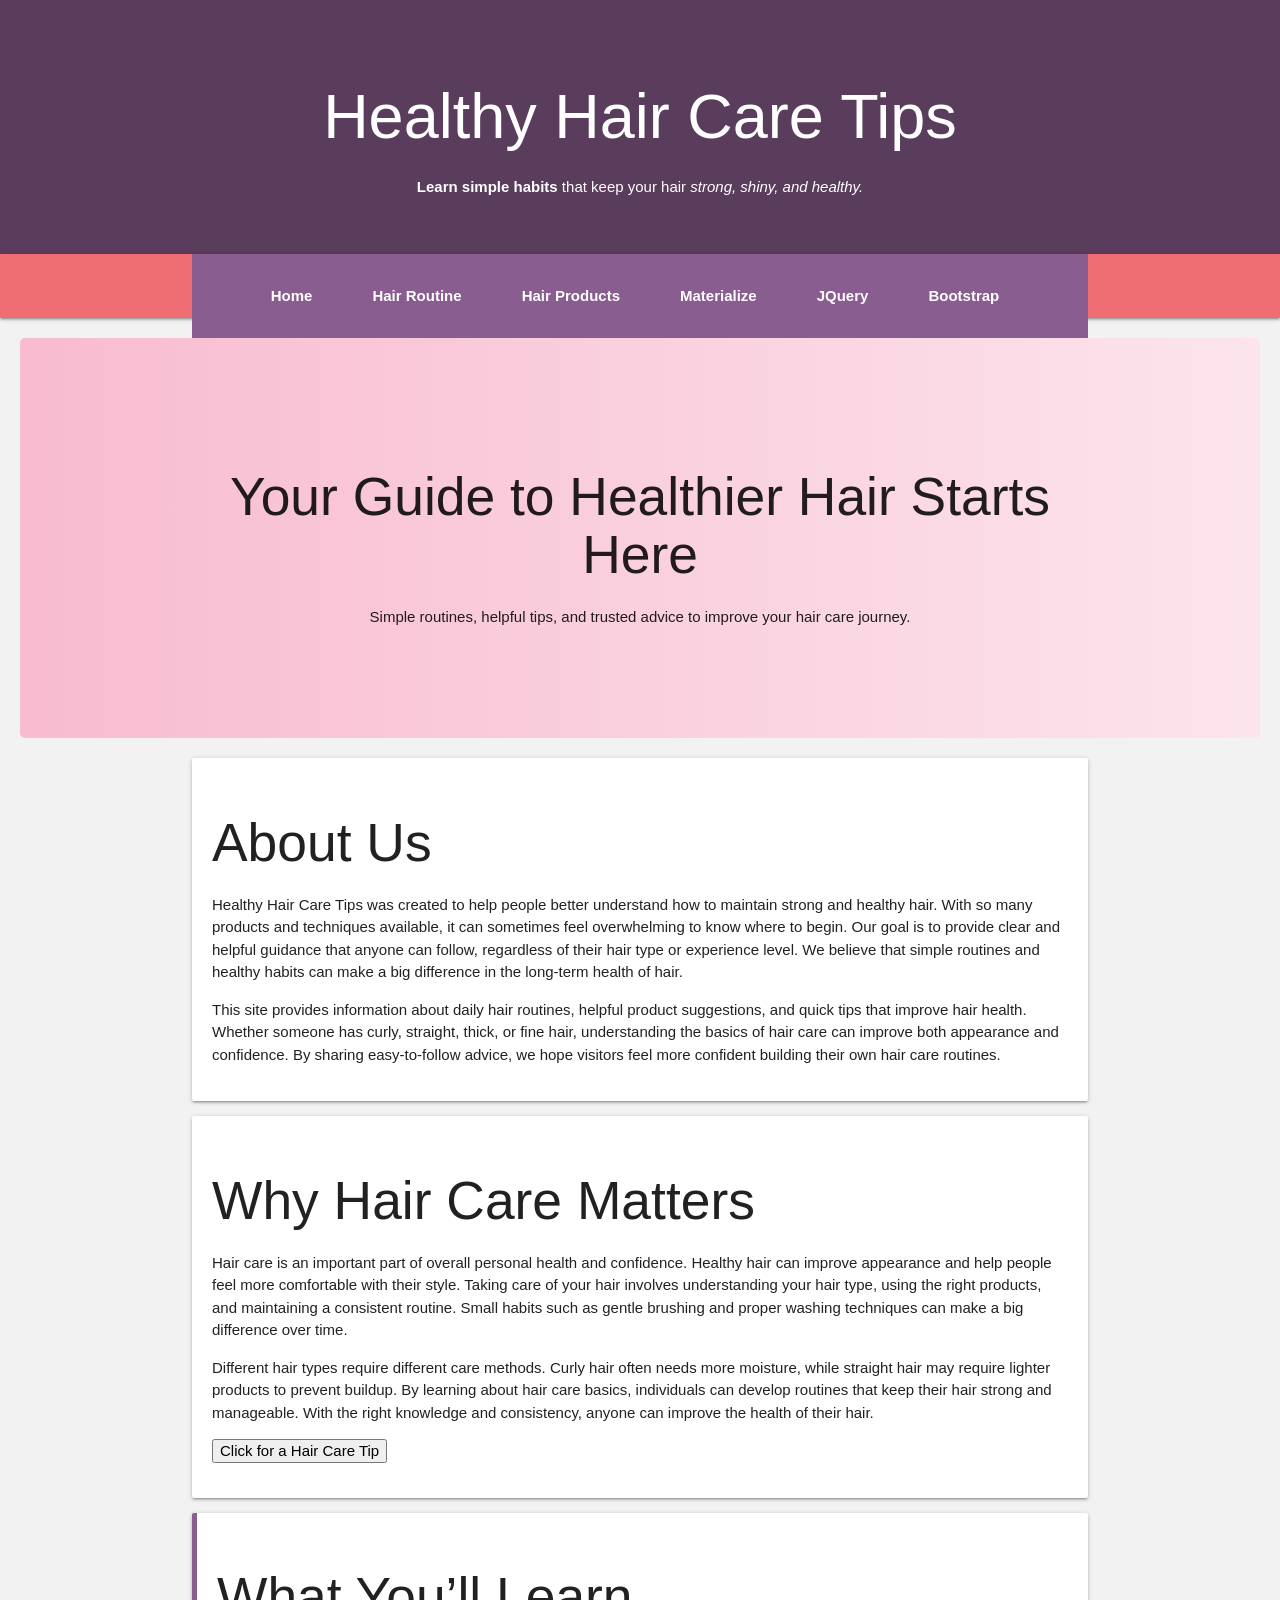
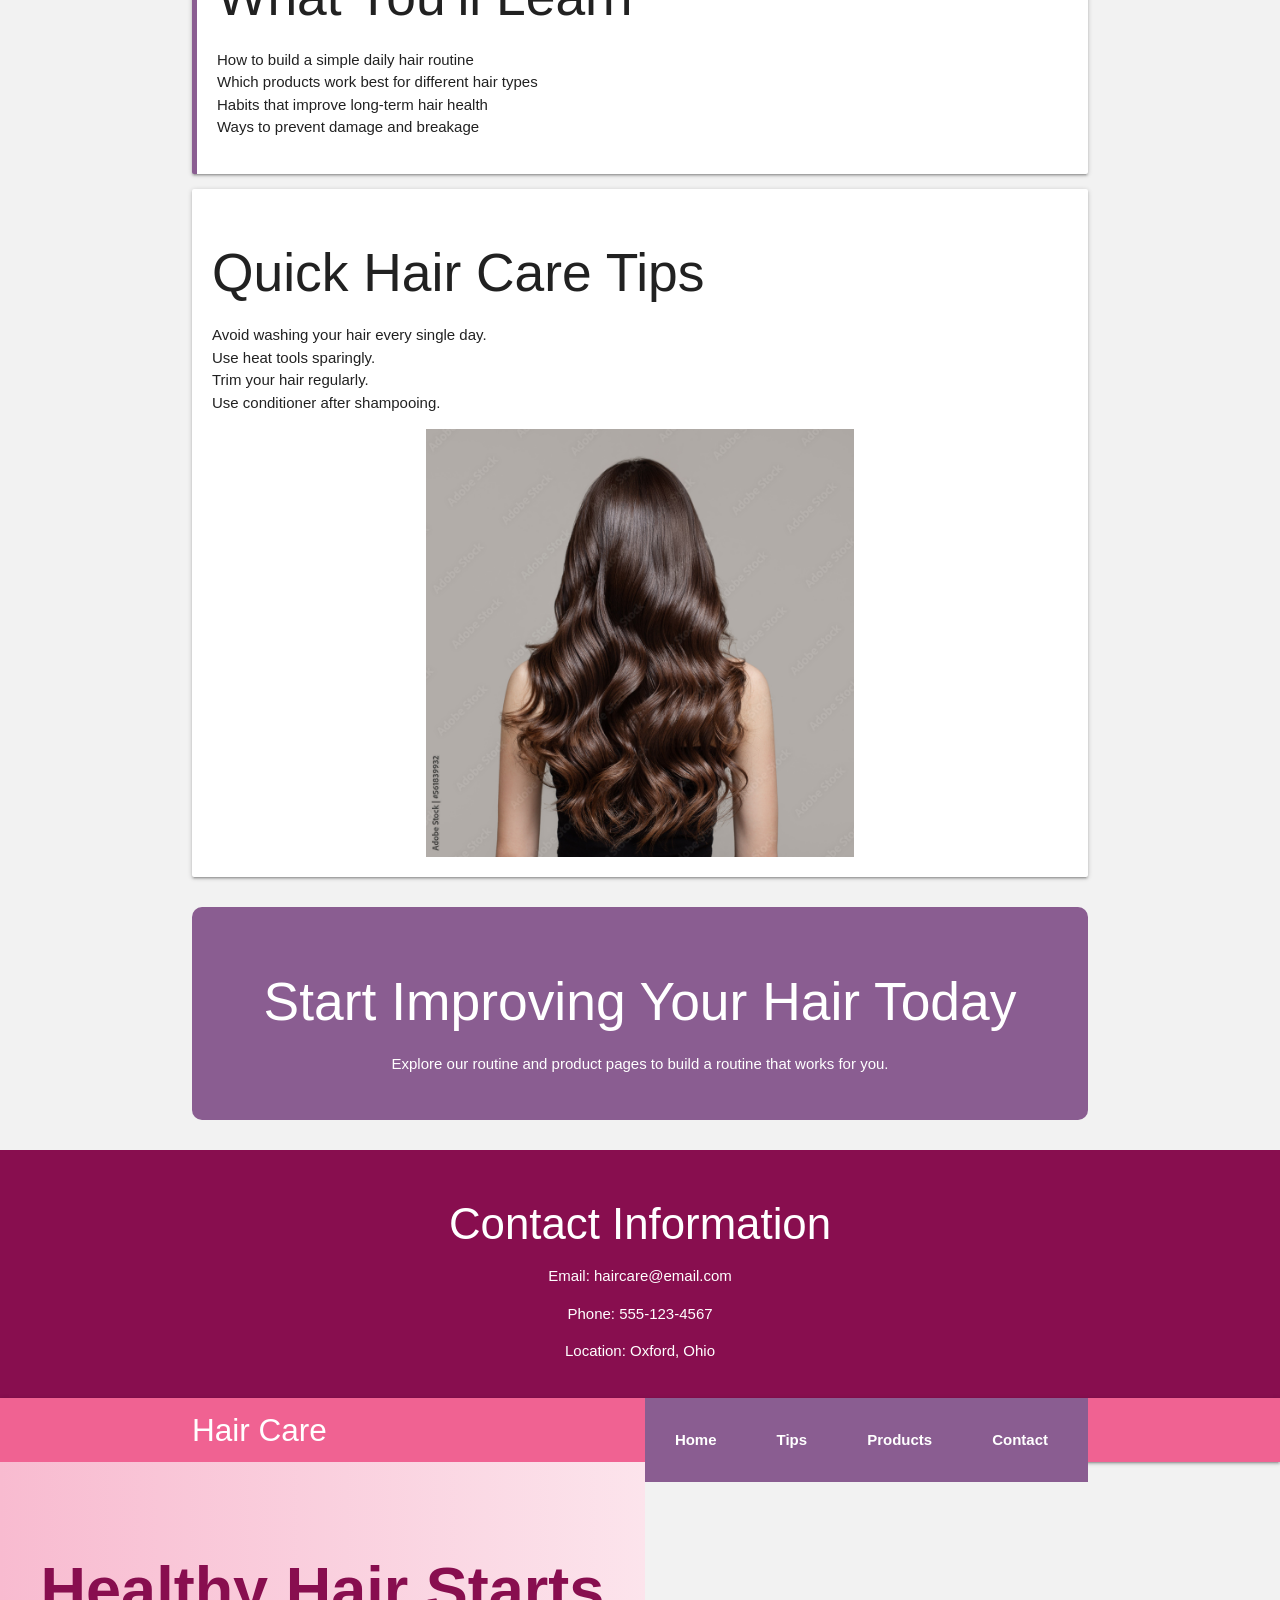
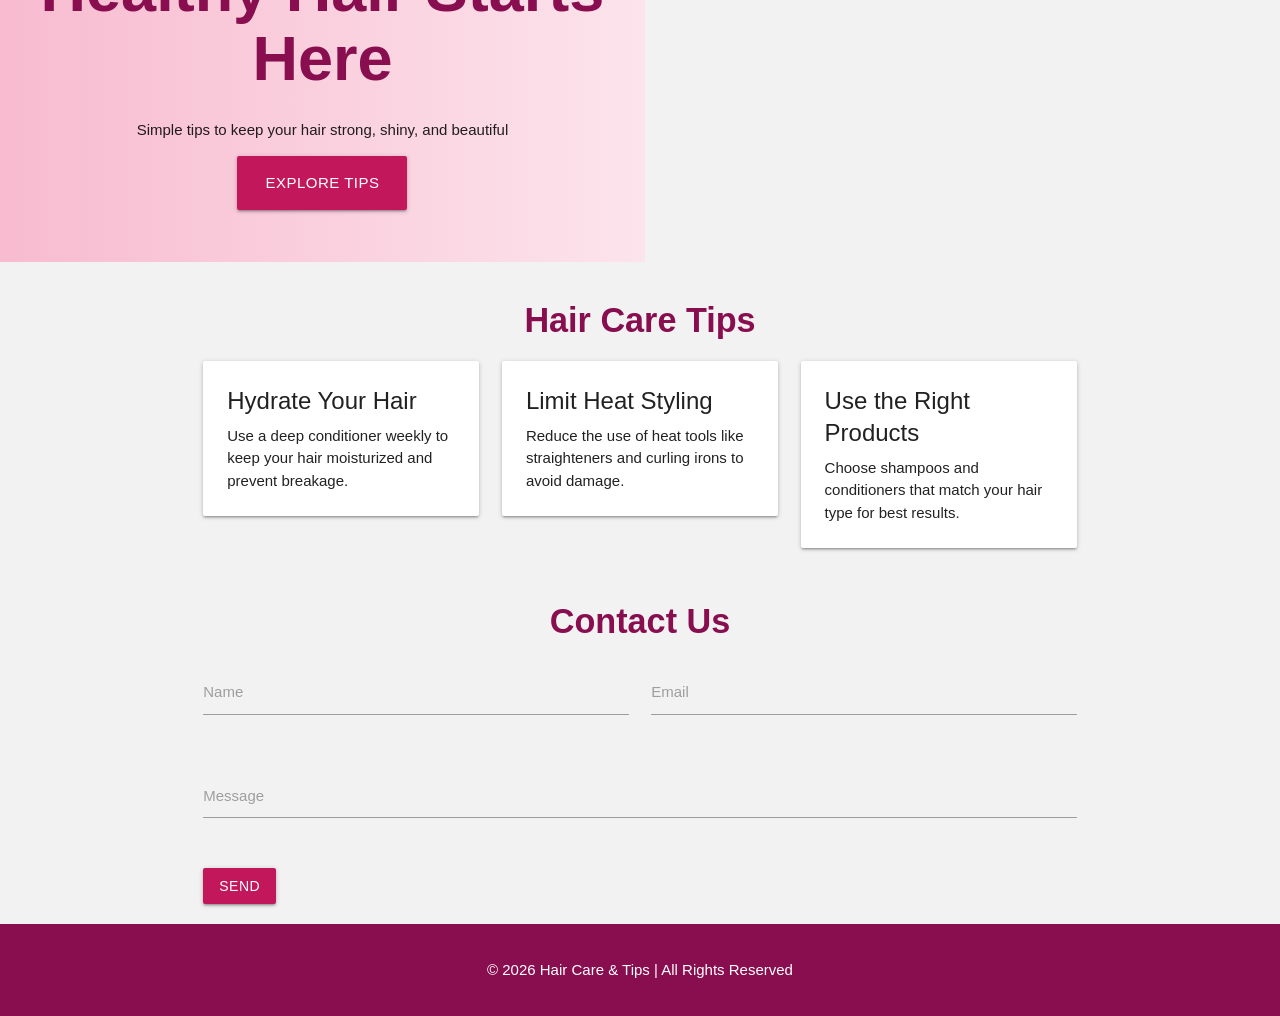
==== commit dc12234d: "Update index.html" ====
--- a/index.html
+++ b/index.html
@@ -25,6 +25,7 @@
       <li><a href="hairproducts.html">Hair Products</a></li>
       <li><a href="materialize.html">Materialize</a></li>
       <li><a href="jquery.html">JQuery</a></li>
+      <li><a href="bootstrap.html">Bootstrap</a></li>
     </ul>
   </div>
 </nav> 
